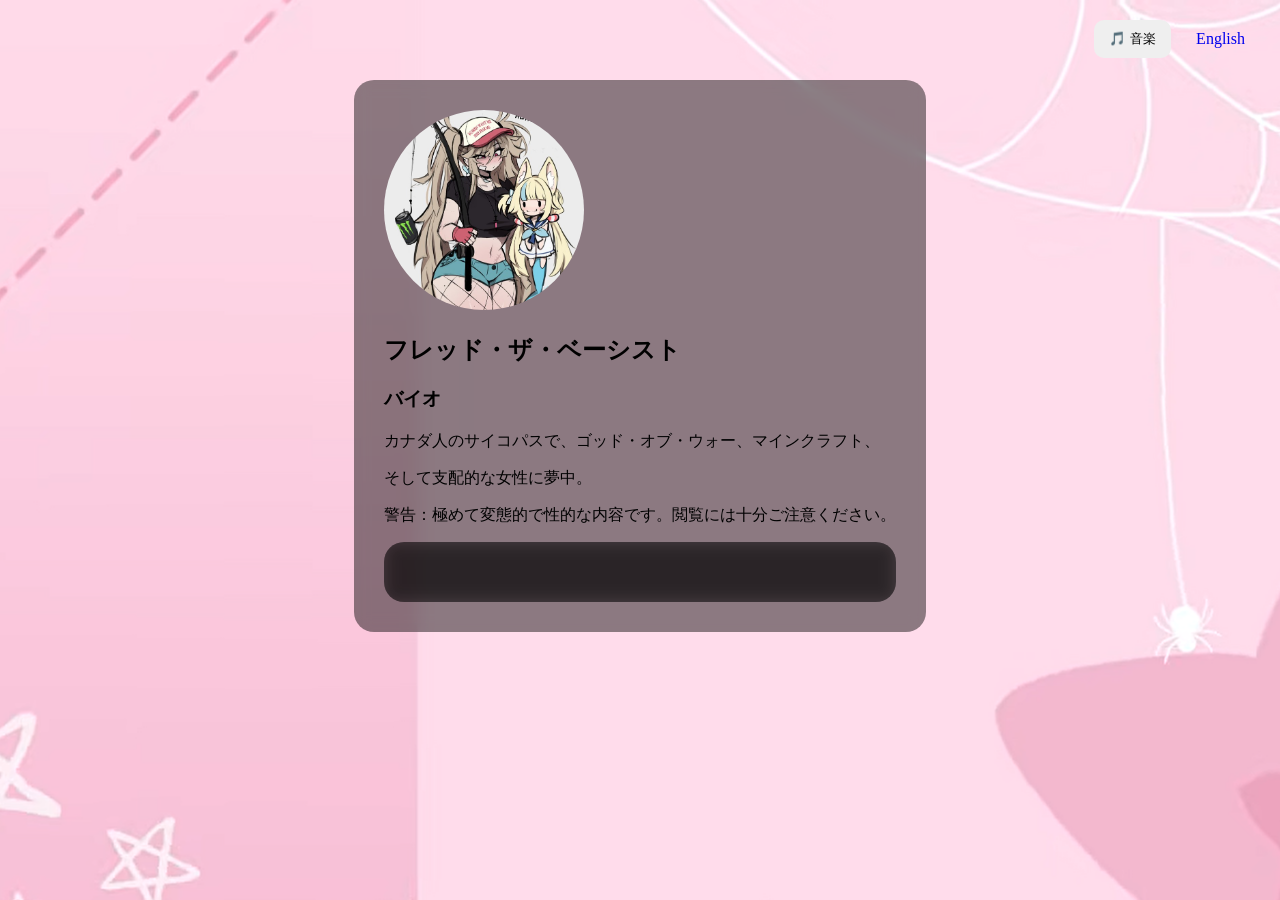
==== index.html @ 00e93375 "Update index.html" ====
<!DOCTYPE html>
<html lang="ja">
  <head>
    <meta charset="UTF-8">
  <meta name="viewport" content="width=device-width, initial-scale=1.0">
  <title>フレッド・ザ・ベーシスト</title>
    <link href="style.css" rel="stylesheet" type="text/css" media="all">
  </head>
  <body>
    <div class="top-right-controls">
    <button onclick="toggleMusic()">🎵 音楽</button>
    <a class="lang-button" href="en.html">English</a>
</div>

<audio id="bgmusic" loop>
    <source src="music/yamikawa.mp3" type="audio/mpeg">
</audio>

<script>
function toggleMusic() {
    if (music.paused) {
        music.play();
        button.textContent = "⏸ 一時停止";
    } else {
        music.pause();
        button.textContent = "🎵 音楽";
    }
}
</script>
    <div class="profile-container">
    <img src="images/PfP.jpg" alt="Profile Image" class="circle-pfp">
    <h2>フレッド・ザ・ベーシスト</h2>
    <h3>バイオ</h3>
    <p>カナダ人のサイコパスで、ゴッド・オブ・ウォー、マインクラフト、</p>
    <p>そして支配的な女性に夢中。</p>
    <p>警告：極めて変態的で性的な内容です。閲覧には十分ご注意ください。</p>
      <div class="profile-container">
  </body>
</html>
---- style.css ----
body {
 margin: 0;
    padding-top: 80px;
    display: flex;
    flex-direction: column;
    align-items: center;
    font-family: Verdana;
  background-image: url("images/background.png"); /* Replace with your image name or URL */
    background-repeat: no-repeat; /* Prevents the image from tiling */
    background-size: cover;      /* Forces image to cover the whole screen */
    background-attachment: fixed; /* Keeps the background from scrolling */
    background-position: center;  /* Centers the image */
}
body.en-page {
    background-image: url("images/omniman.jpg");
    background-size: cover;
    background-position: center;
    background-attachment: fixed;
    position: relative;
}

main {
  max-width: 500px;
  margin: 80px auto;
  padding: 30px;
  background: rgba(255, 255, 255, 0.75);
  border-radius: 20px;
}
.circle-pfp {
    width: 200px;
    height: 200px;
    border-radius: 50%;
    object-fit: cover; /* Keeps image from looking squished */
  }
.circle-pfp {
    transition: transform 0.3s ease;
}

.circle-pfp:hover {
    transform: scale(1.05);
}
.top-right-controls {
    position: fixed;
    top: 20px;
    right: 20px;
    display: flex;
    gap: 10px;
    z-index: 1000;
}

.top-right-controls button,
.lang-button {
  padding: 10px 15px;
  border: none;
  border-radius: 10px;
  cursor: pointer;
  text-decoration: none;
}
.profile-container {
    background: rgba(0, 0, 0, 0.45);
    backdrop-filter: blur(8px);
    padding: 30px;
    border-radius: 20px;
}
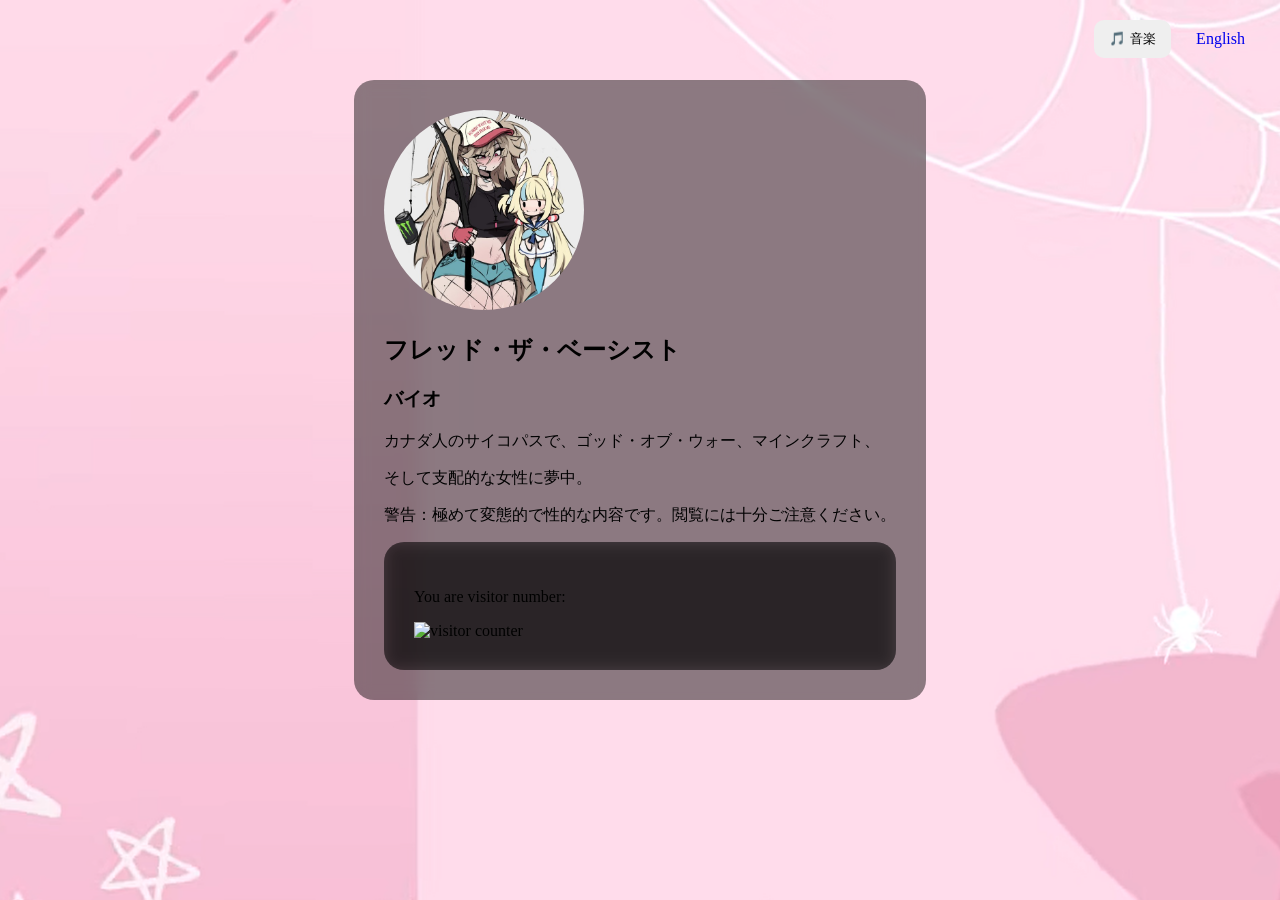
==== commit a5c6c97f: "Update index.html" ====
--- a/index.html
+++ b/index.html
@@ -13,10 +13,15 @@
 </div>
 
 <audio id="bgmusic" loop>
-    <source src="music/yamikawa.mp3" type="audio/mpeg">
+    <source src="music/yamikawa.ogg" type="audio/ogg">
 </audio>
 
 <script>
+const music = document.getElementById("bgmusic");
+const button = document.querySelector(".top-right-controls button");
+
+music.volume = 0.15;
+
 function toggleMusic() {
     if (music.paused) {
         music.play();
@@ -35,5 +40,7 @@
     <p>そして支配的な女性に夢中。</p>
     <p>警告：極めて変態的で性的な内容です。閲覧には十分ご注意ください。</p>
       <div class="profile-container">
+        <p>You are visitor number:</p>
+<img src="https://hitwebcounter.com/counter/counter.php?page=12345678&style=0006&nbdigits=6&type=page&initCount=0" alt="visitor counter">
   </body>
 </html>
--- a/style.css
+++ b/style.css
@@ -12,11 +12,12 @@
     background-position: center;  /* Centers the image */
 }
 body.en-page {
-    background-image: url("images/omniman.jpg");
+ color: white;
+    background-image: linear-gradient(rgba(0,0,0,0.55), rgba(0,0,0,0.55)), url("images/omni-man.jpg");
     background-size: cover;
-    background-position: center;
+    background-position: 65% center;
     background-attachment: fixed;
-    position: relative;
+    background-repeat: no-repeat;
 }
 
 main {
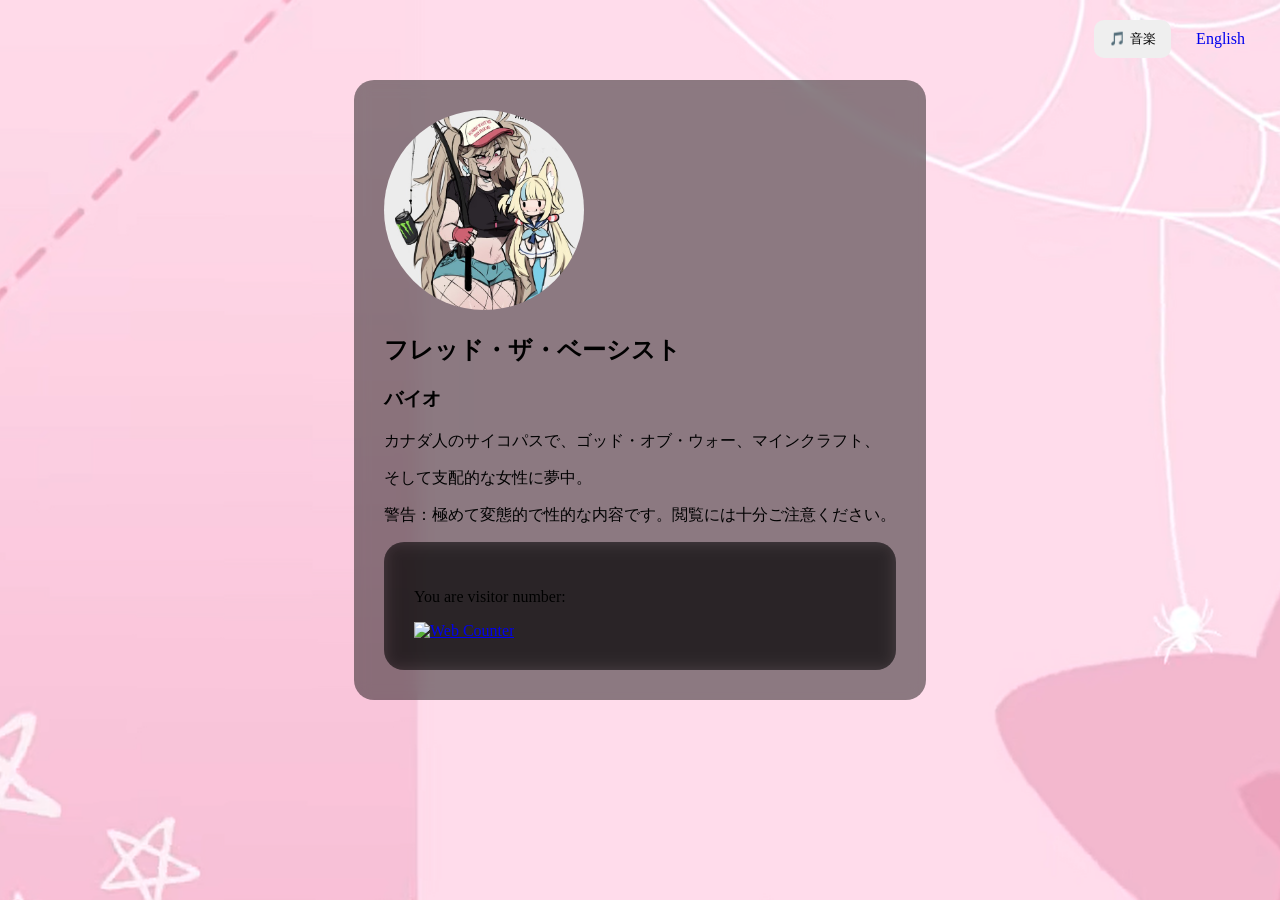
==== commit 17623a7e: "Update index.html" ====
--- a/index.html
+++ b/index.html
@@ -41,6 +41,8 @@
     <p>警告：極めて変態的で性的な内容です。閲覧には十分ご注意ください。</p>
       <div class="profile-container">
         <p>You are visitor number:</p>
-<img src="https://hitwebcounter.com/counter/counter.php?page=12345678&style=0006&nbdigits=6&type=page&initCount=0" alt="visitor counter">
+    <a href="https://www.hitwebcounter.com/" target="_blank" rel="noopener" title="Web Counter">
+    <img src="https://www.hitwebcounter.com/counter/counter.php?page=21500837&amp;style=0034&amp;nbdigits=5&amp;type=ip" alt="Web Counter" decoding="async" style="border:0;max-width:100%;height:auto;" />
+    </a>
   </body>
 </html>
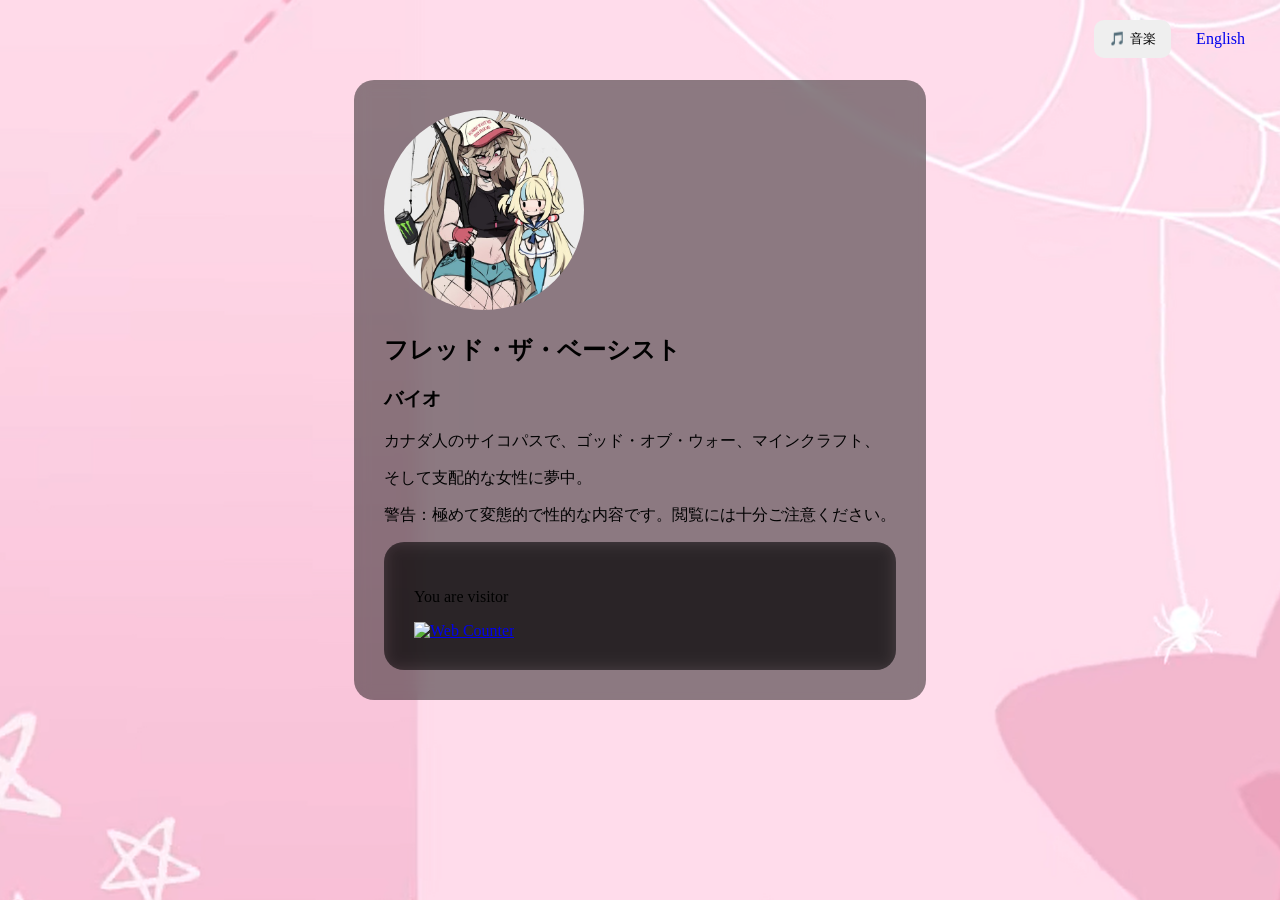
==== commit 4b6aadda: "Update index.html" ====
--- a/index.html
+++ b/index.html
@@ -40,9 +40,15 @@
     <p>そして支配的な女性に夢中。</p>
     <p>警告：極めて変態的で性的な内容です。閲覧には十分ご注意ください。</p>
       <div class="profile-container">
-        <p>You are visitor number:</p>
+       <div class="visitor-counter">
+    <p>You are visitor</p>
+
     <a href="https://www.hitwebcounter.com/" target="_blank" rel="noopener" title="Web Counter">
-    <img src="https://www.hitwebcounter.com/counter/counter.php?page=21500837&amp;style=0034&amp;nbdigits=5&amp;type=ip" alt="Web Counter" decoding="async" style="border:0;max-width:100%;height:auto;" />
+        <img src="https://www.hitwebcounter.com/counter/counter.php?page=21500837&style=0034&nbdigits=5&type=ip"
+        alt="Web Counter"
+        decoding="async"
+        style="border:0;max-width:100%;height:auto;">
     </a>
+</div>
   </body>
 </html>
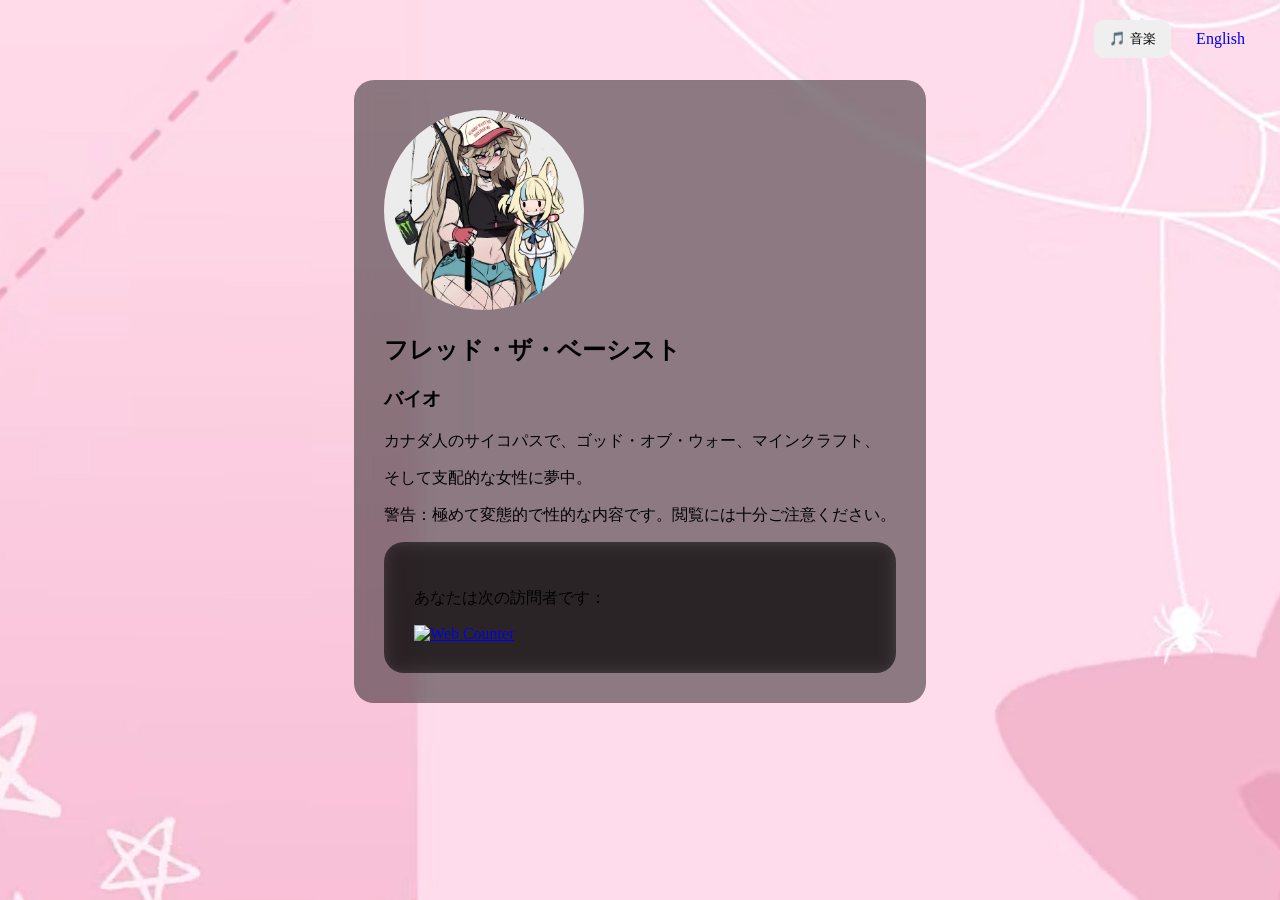
==== commit ed70cef3: "Update index.html" ====
--- a/index.html
+++ b/index.html
@@ -41,7 +41,7 @@
     <p>警告：極めて変態的で性的な内容です。閲覧には十分ご注意ください。</p>
       <div class="profile-container">
        <div class="visitor-counter">
-    <p>You are visitor</p>
+    <p>あなたは次の訪問者です：</p>
 
     <a href="https://www.hitwebcounter.com/" target="_blank" rel="noopener" title="Web Counter">
         <img src="https://www.hitwebcounter.com/counter/counter.php?page=21500837&style=0034&nbdigits=5&type=ip"
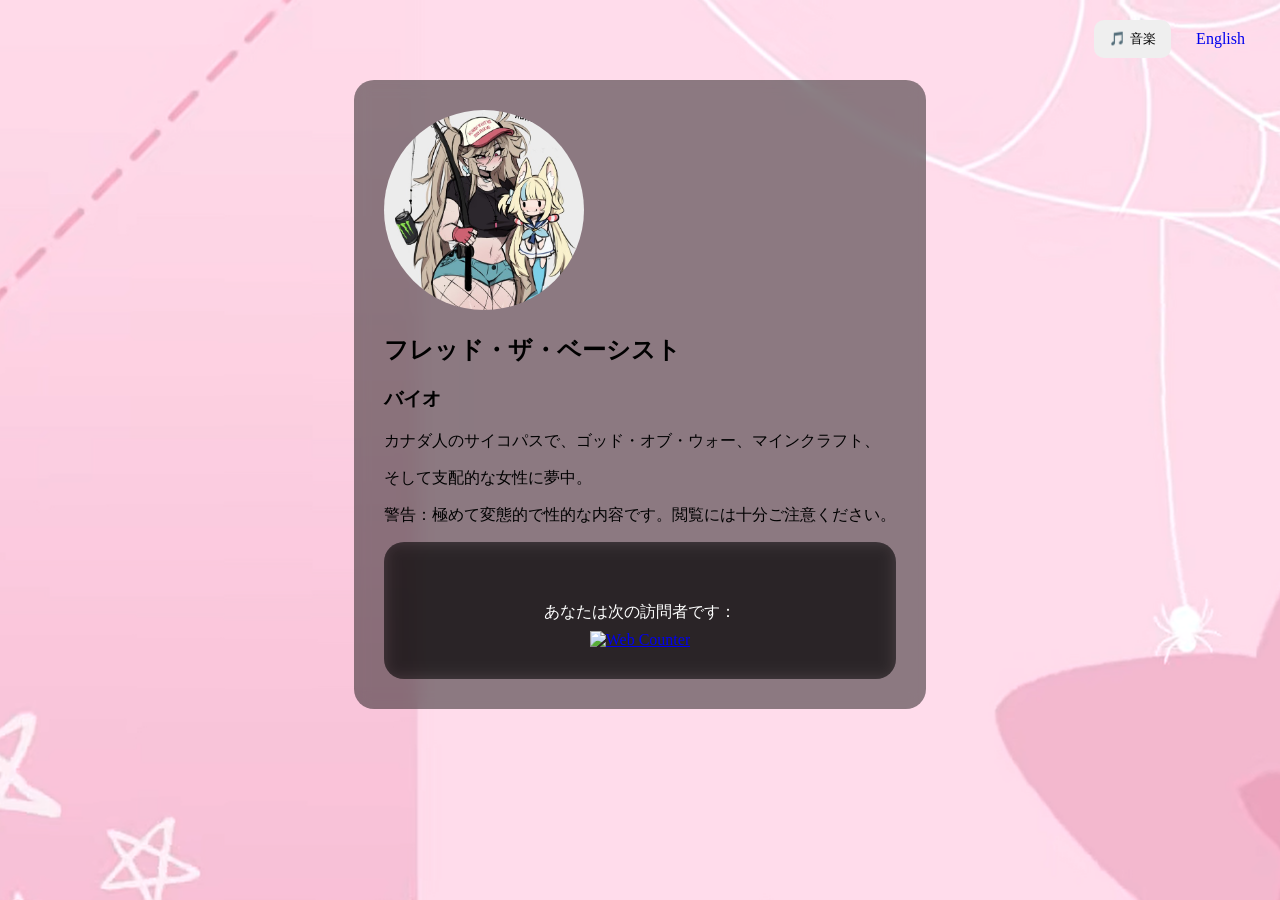
==== commit 02e97703: "Update index.html" ====
--- a/index.html
+++ b/index.html
@@ -41,7 +41,7 @@
     <p>警告：極めて変態的で性的な内容です。閲覧には十分ご注意ください。</p>
       <div class="profile-container">
        <div class="visitor-counter">
-    <p>あなたは次の訪問者です：</p>
+    <p style="color: white;">あなたは次の訪問者です：</p>
 
     <a href="https://www.hitwebcounter.com/" target="_blank" rel="noopener" title="Web Counter">
         <img src="https://www.hitwebcounter.com/counter/counter.php?page=21500837&style=0034&nbdigits=5&type=ip"
--- a/style.css
+++ b/style.css
@@ -63,5 +63,13 @@
     padding: 30px;
     border-radius: 20px;
 }
+.visitor-counter {
+    margin-top: 30px;
+    text-align: center;
+}
+
+.visitor-counter p {
+    margin-bottom: 8px;
+}
 
 
